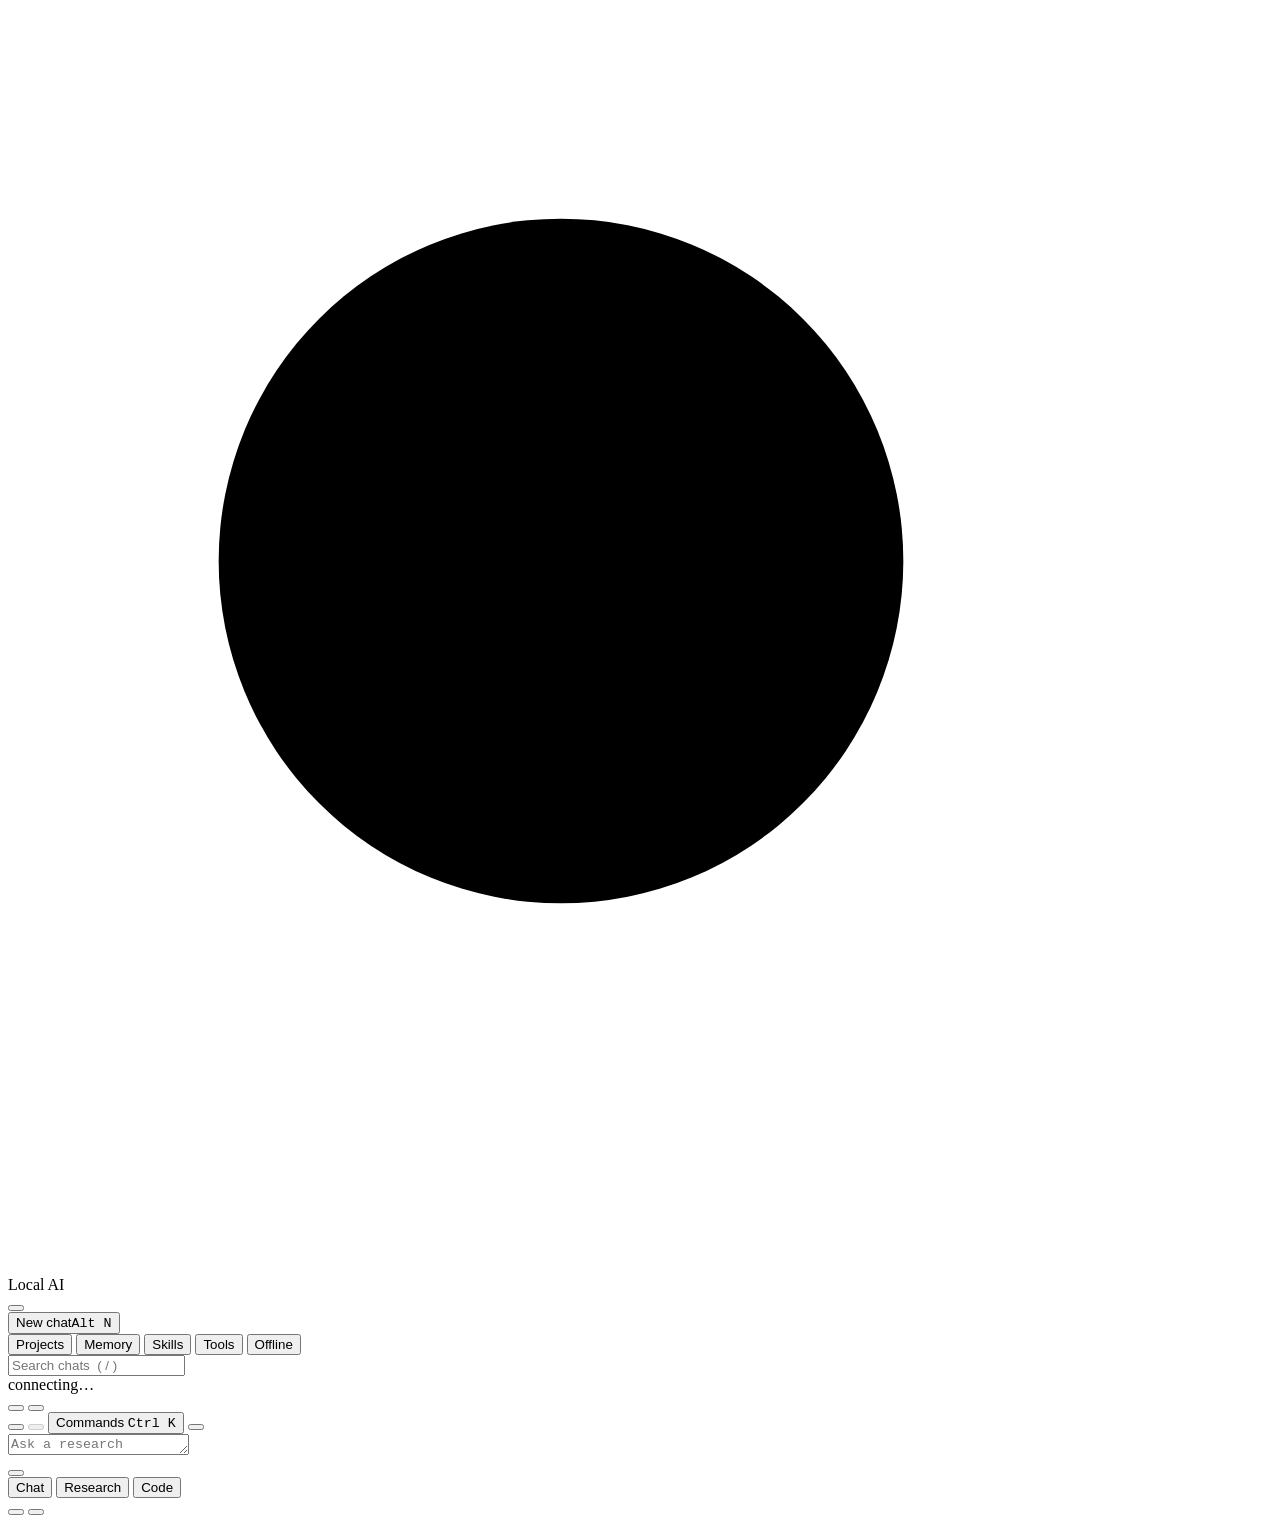
==== src/local_ai/web/static/index.html @ 2e568534 "UI: files (PDF, Word, PowerPoint, Excel, notes, code) can be attached in every mode; the model gets " ====
<!doctype html>
<html lang="en">
<head>
  <meta charset="utf-8">
  <meta name="viewport" content="width=device-width, initial-scale=1">
  <title>Local AI</title>
  <script>try { var theme = localStorage.getItem("theme"); if (theme === "light" || theme === "dark") document.documentElement.dataset.theme = theme; if (localStorage.getItem("sidebar-hidden") === "1") document.documentElement.classList.add("no-sidebar"); } catch (e) {}</script>
  <link rel="stylesheet" href="/static/vendor/katex/katex.min.css">
  <link rel="stylesheet" href="/static/app.css">
</head>
<body>
  <div class="layout">
    <nav class="sidebar" aria-label="Sections">
      <div class="side-top">
        <div class="brand">
          <svg viewBox="0 0 24 24" aria-hidden="true"><circle cx="10.5" cy="10.5" r="6.5"/><path d="M15.5 15.5 21 21"/></svg>
          <span>Local AI</span>
        </div>
        <button id="hide-sidebar" class="icon" type="button" title="Hide the sidebar (Ctrl+B)" aria-label="Hide the sidebar" data-icon="sidebar"></button>
      </div>
      <button id="new-chat" class="new-chat" type="button" title="Alt+N" data-icon="plus"><span>New chat</span><kbd>Alt N</kbd></button>
      <div class="tabs" role="tablist">
        <button class="tab" data-view="projects" data-icon="book" role="tab">Projects</button>
        <button class="tab" data-view="memory" data-icon="layers" role="tab">Memory</button>
        <button class="tab" data-view="skills" data-icon="star" role="tab">Skills</button>
        <button class="tab" data-view="tools" data-icon="plug" role="tab">Tools</button>
        <button class="tab" data-view="offline" data-icon="folder" role="tab">Offline</button>
      </div>
      <div class="side-head-row">
        <input id="chat-search" type="search" placeholder="Search chats  ( / )" aria-label="Search chats">
      </div>
      <div id="chat-rows" class="side-list"></div>
      <div class="side-foot">
        <div id="status" class="status" title=""><span class="dot running"></span><span class="status-text">connecting…</span></div>
        <button id="lang" class="icon" type="button"></button>
        <button id="theme" class="icon" type="button"></button>
      </div>
    </nav>
    <div id="resizer" class="resizer" role="separator" aria-orientation="vertical" tabindex="0" title="Drag to resize; double-click to reset"></div>

    <main>
      <header class="topbar">
        <button id="show-sidebar" class="icon" type="button" title="Show the sidebar (Ctrl+B)" aria-label="Show the sidebar" data-icon="sidebar"></button>
        <button id="chat-title" class="chat-title" type="button" title="Rename, pin, move, delete" disabled></button>
        <span class="spacer"></span>
        <button id="palette" class="ghost small" type="button" title="Commands and chats">Commands <kbd>Ctrl K</kbd></button>
        <button id="panel-toggle" class="icon" type="button" title="Show or hide the panel (Ctrl+.)" aria-label="Show or hide the panel" aria-pressed="true" data-icon="panel"></button>
      </header>

      <div class="views">
      <section id="view-new" class="view chat">
        <div class="chat-main">
          <div id="timeline" class="timeline"></div>
          <form id="ask" class="ask">
            <div id="target" class="target muted new-only" hidden></div>
            <div id="chat-info" class="chat-info muted" hidden></div>
            <div id="settings" class="settings popover" hidden>
              <div class="menu-head">Model and settings of this chat</div>
              <label class="wide">Model
                <select id="set-model"><option value="">Default</option></select>
              </label>
              <label title="Higher is more varied, lower more exact">Temperature
                <input id="set-temperature" type="number" min="0" max="2" step="0.05" placeholder="0.6">
              </label>
              <label title="Tokens per model reply, thinking included">Max tokens
                <input id="set-max_tokens" type="number" min="256" max="65536" step="256" placeholder="8192">
              </label>
              <label class="code-only" title="Model replies in one run">Max turns
                <input id="set-max_turns" type="number" min="1" max="500" placeholder="80">
              </label>
              <label class="code-only" title="The conversation is compacted above this many characters (about 3 per token). Keep it below the context length set in LM Studio.">Context limit (characters)
                <input id="set-context_chars" type="number" min="20000" max="2000000" step="10000" placeholder="300000">
              </label>
              <label class="code-only" title="A reply that only thinks is stopped after this many characters and told to act. Raise it for hard problems; the token limit of a reply still applies.">Thinking limit (characters)
                <input id="set-max_thinking_chars" type="number" min="1000" max="200000" step="1000" placeholder="8000">
              </label>
              <label class="research-only" title="Tool-calling steps per sub-question">Max steps
                <input id="set-max_steps" type="number" min="1" max="100" placeholder="12">
              </label>
              <label class="research-only">Parallel
                <select id="parallel"><option>1</option><option>2</option><option>3</option><option>4</option></select>
              </label>
              <label class="research-only new-only wide">Project name
                <input id="project" placeholder="Project name (optional)">
              </label>
              <div class="row wide">
                <button id="set-reset" class="ghost small" type="button">Defaults</button>
                <span class="muted note">Empty = default. Saved with this chat.</span>
              </div>
            </div>
            <div id="plus-menu" class="popover plus-menu" hidden>
              <button id="attach" class="menu-item" type="button" title="Attach images and files: PDF, Word, PowerPoint, Excel, notes, code (or paste / drop them)" data-icon="file"><span>Attach files</span></button>
              <label class="menu-item not-code" data-icon="book"><span>Notebook</span>
                <select id="notebook" title="A notebook: this message searches only its files" aria-label="Notebook"></select>
              </label>
              <div class="menu-head agent-only">Options</div>
              <label id="fast-opt" class="switch-row agent-only"><span class="switch-text"><span>Fast</span><small class="muted"></small></span>
                <span class="switch"><input type="checkbox" id="fast" role="switch"><span class="knob"></span></span></label>
              <label id="quick-opt" class="switch-row agent-only"><span class="switch-text"><span>Quick</span><small class="muted"></small></span>
                <span class="switch"><input type="checkbox" id="quick" role="switch"><span class="knob"></span></span></label>
              <label id="sources-opt" class="switch-row research-only"><span class="switch-text"><span>Sources</span><small class="muted">A quick answer names its sources and is checked with the tools; off: it may use your library but need not cite it</small></span>
                <span class="switch"><input type="checkbox" id="sources" role="switch" checked><span class="knob"></span></span></label>
              <label id="long-report-opt" class="switch-row research-only"><span class="switch-text"><span>Long report</span><small class="muted">An outline, then each section written and checked on its own: a much longer report, but slower</small></span>
                <span class="switch"><input type="checkbox" id="long-report" role="switch"><span class="knob"></span></span></label>
              <label id="document-opt" class="switch-row research-only"><span class="switch-text"><span>Document (DOCX/PDF)</span><small class="muted">A chapter for the findings of each step, then the synthesis and the sources: a Word and PDF document</small></span>
                <span class="switch"><input type="checkbox" id="document" role="switch"><span class="knob"></span></span></label>
              <label id="critic-opt"class="switch-row agent-only"><span class="switch-text"><span>Reviewer</span><small class="muted"></small></span>
                <span class="switch"><input type="checkbox" id="critic" role="switch" checked><span class="knob"></span></span></label>
              <div id="tools-menu" class="tools-list"></div>
            </div>
            <div class="ask-row code-only new-only folder-row" hidden>
              <input id="folder" placeholder="Project folder, absolute path (e.g. C:\Users\you\Github\test\app)">
              <button id="browse" class="ghost" type="button">Browse…</button>
            </div>
            <div id="attachments" class="attachments" hidden></div>
            <input id="attach-input" type="file" accept="image/png,image/jpeg,image/webp,image/gif,.pdf,.docx,.pptx,.xlsx,.md,.txt,.csv,.tsv,.json,.yaml,.yml,.toml,.tex,.bib,.html,.htm,.xml,.log,.ipynb,.py,.js,.ts,.c,.cpp,.h,.hpp,.java,.rs,.go,.m,.jl,.r,.sh,.ps1,.bat,.sql,.ini,.cfg" multiple hidden>
            <div id="chips" class="chips"></div>
            <textarea id="question" rows="1" placeholder="Ask a research question — any language." required></textarea>
            <div class="ask-bar">
              <button id="plus" class="round plain" type="button" title="Images, notebook, options and tools" aria-label="Images, notebook, options and tools" aria-expanded="false" data-icon="plus"></button>
              <div class="modes new-only" role="tablist" aria-label="Mode">
                <button type="button" class="mode" data-mode="chat" role="tab">Chat</button>
                <button type="button" class="mode active" data-mode="research" role="tab">Research</button>
                <button type="button" class="mode" data-mode="code" role="tab">Code</button>
              </div>
              <span class="spacer"></span>
              <span id="meter" class="meter" hidden></span>
              <button id="compact" class="pill" type="button" title="Shorten the conversation before the next reply: the model writes notes, the plan stays" hidden>Compact</button>
              <button id="settings-toggle" class="pill model-pill" type="button" title="Model and settings of this chat (Ctrl+,)" aria-expanded="false"></button>
              <button id="cancel" class="round stop" type="button" title="Stop" hidden></button>
              <button id="run" class="round send" type="submit"></button>
            </div>
          </form>
        </div>
        <div id="panel-resizer" class="resizer panel-resizer" role="separator" aria-orientation="vertical" tabindex="0" title="Drag to resize; double-click to reset"></div>
        <aside id="side-panel" class="side-panel" aria-label="Panel"></aside>
      </section>

      <section id="view-projects" class="view page" hidden>
        <h2>Projects</h2>
        <p class="muted">Every research keeps its plan, findings, sources and report in a project.</p>
        <div id="project-list" class="project-list"></div>
      </section>
      <section id="view-project" class="view page" hidden></section>
      <section id="view-memory" class="view page" hidden>
        <h2>Memory</h2>
        <p class="muted">Facts, lessons and preferences the agents learned; they are recalled when they fit a question.</p>
        <form id="memory-search" class="row">
          <input id="memory-q" placeholder="Search memory (facts, lessons, preferences)">
          <button class="ghost" type="submit">Search</button>
        </form>
        <ul id="memory-list" class="memory-list"></ul>
      </section>
      <section id="view-skills" class="view page" hidden>
        <h2>Skills</h2>
        <div id="skills-list" class="cards"></div>
        <p class="muted">Add your own skills as Markdown files in <code>&lt;workspace&gt;/skills/</code>.</p>
      </section>
      <section id="view-tools" class="view page" hidden>
        <h2>Tools</h2>
        <p class="muted">MCP servers give the agents their tools. Add one you wrote or downloaded; it starts at once and is saved in the server list.</p>
        <div id="mcp-list" class="mcp-list"></div>
        <form id="mcp-add" class="mcp-add">
          <h3>Add a server</h3>
          <div class="modes" role="tablist" aria-label="How to add">
            <button type="button" class="mode active" data-add="form" role="tab">Command or URL</button>
            <button type="button" class="mode" data-add="json" role="tab">Paste JSON</button>
          </div>
          <div class="add-form">
            <label>Name
              <input id="mcp-name" placeholder="filesystem" autocomplete="off">
            </label>
            <label>Command or URL
              <input id="mcp-command" placeholder="uvx some-mcp-server --option   /   https://host/mcp" autocomplete="off">
            </label>
            <label>Environment (optional, one KEY=value per line)
              <textarea id="mcp-env" rows="2" placeholder="API_KEY=..." autocomplete="off"></textarea>
            </label>
          </div>
          <div class="add-json" hidden>
            <label>The JSON from the server's README
              <textarea id="mcp-json" rows="7" placeholder='{"mcpServers": {"name": {"command": "npx", "args": ["-y", "package"]}}}'></textarea>
            </label>
          </div>
          <div class="row">
            <button class="primary" type="submit">Add and start</button>
            <span class="muted note">A server is a program that runs on this computer with your rights: add only what you trust.</span>
          </div>
        </form>
        <p id="mcp-config" class="muted note"></p>
      </section>
      <section id="view-offline" class="view page" hidden>
        <h2>Offline</h2>
        <p class="muted">What the agents can read without the internet: notebooks, your library and the ZIM archives.</p>
        <div class="offline-card">
          <h3>Notebooks</h3>
          <p class="muted note">A notebook is a handful of files for one topic. Choose it at the message box of a chat or a research: the model then searches only its files, not the whole library.</p>
          <form id="notebook-add" class="row">
            <input id="notebook-name" placeholder="Name of a new notebook" autocomplete="off">
            <button class="ghost" type="submit">Create</button>
          </form>
          <div id="notebook-list" class="notebook-list"></div>
        </div>
        <div class="offline-card">
          <h3>Library</h3>
          <p id="library-dir" class="muted note"></p>
          <div id="library-drop" class="drop" tabindex="0">Drop PDF, Markdown or text files here, or <button id="library-pick" class="link" type="button">choose files</button>. They are copied into the library and indexed on the next search.</div>
          <input id="library-input" type="file" accept=".pdf,.md,.txt" multiple hidden>
          <div id="library-files" class="file-rows"></div>
        </div>
        <div class="offline-card">
          <h3>ZIM archives</h3>
          <p id="zim-dirs" class="muted note"></p>
          <div id="zim-list" class="file-rows"></div>
          <div class="row">
            <button id="zim-check" class="ghost" type="button">Check for updates</button>
            <span class="muted note">Needs the internet: newer releases come from the Kiwix catalog.</span>
          </div>
          <div id="zim-updates"></div>
          <div id="zim-job"></div>
        </div>
      </section>
      </div>
    </main>
  </div>
  <div id="toasts" class="toasts" aria-live="polite"></div>
  <script src="/static/vendor/katex/katex.min.js"></script>
  <script src="/static/rich.js"></script>
  <script src="/static/i18n.js"></script>
  <script src="/static/app.js"></script>
</body>
</html>
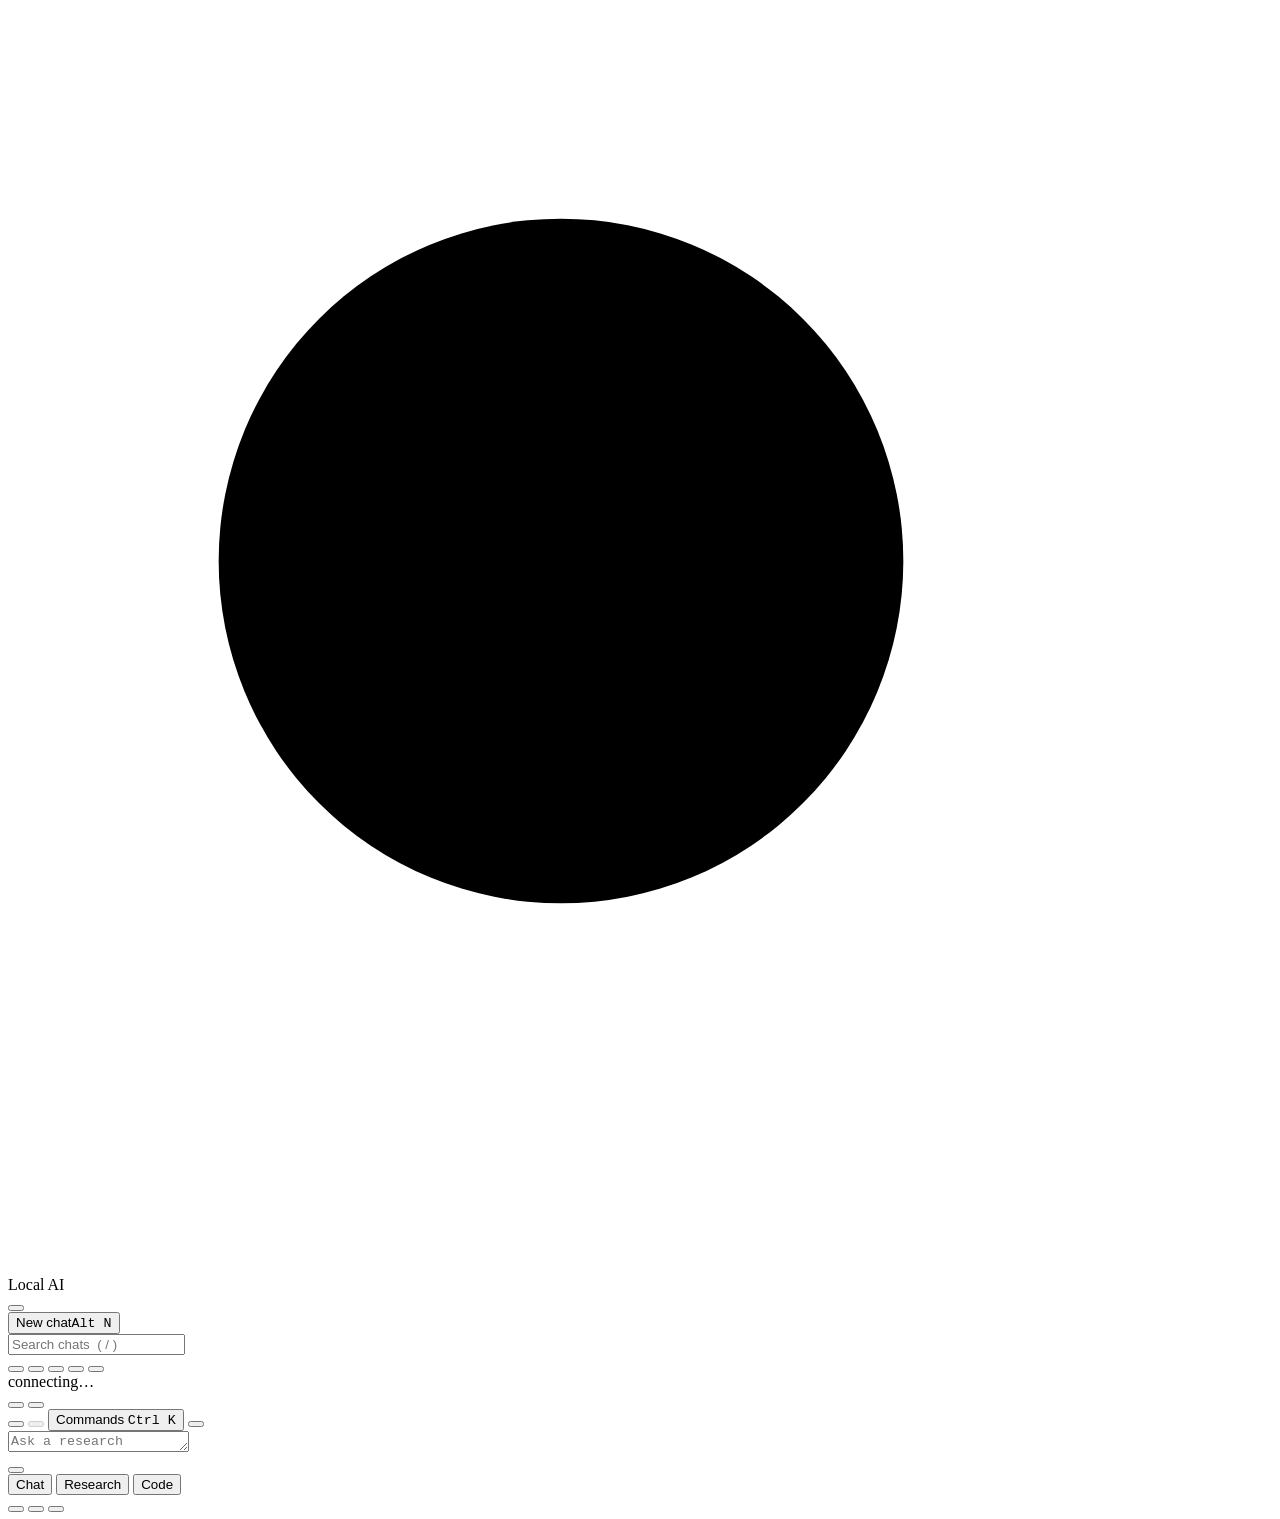
==== commit 36f05966: "UI: the agent's options in one button beside the model (ready sets, the switches under Advanced), th" ====
--- a/src/local_ai/web/static/index.html
+++ b/src/local_ai/web/static/index.html
@@ -19,17 +19,17 @@
         <button id="hide-sidebar" class="icon" type="button" title="Hide the sidebar (Ctrl+B)" aria-label="Hide the sidebar" data-icon="sidebar"></button>
       </div>
       <button id="new-chat" class="new-chat" type="button" title="Alt+N" data-icon="plus"><span>New chat</span><kbd>Alt N</kbd></button>
-      <div class="tabs" role="tablist">
-        <button class="tab" data-view="projects" data-icon="book" role="tab">Projects</button>
-        <button class="tab" data-view="memory" data-icon="layers" role="tab">Memory</button>
-        <button class="tab" data-view="skills" data-icon="star" role="tab">Skills</button>
-        <button class="tab" data-view="tools" data-icon="plug" role="tab">Tools</button>
-        <button class="tab" data-view="offline" data-icon="folder" role="tab">Offline</button>
-      </div>
       <div class="side-head-row">
         <input id="chat-search" type="search" placeholder="Search chats  ( / )" aria-label="Search chats">
       </div>
       <div id="chat-rows" class="side-list"></div>
+      <div class="tabs side-nav" role="tablist">
+        <button class="tab" data-view="projects" data-icon="book" role="tab" title="Projects" aria-label="Projects"></button>
+        <button class="tab" data-view="memory" data-icon="layers" role="tab" title="Memory" aria-label="Memory"></button>
+        <button class="tab" data-view="skills" data-icon="star" role="tab" title="Skills" aria-label="Skills"></button>
+        <button class="tab" data-view="tools" data-icon="plug" role="tab" title="Tools" aria-label="Tools"></button>
+        <button class="tab" data-view="offline" data-icon="folder" role="tab" title="Offline" aria-label="Offline"></button>
+      </div>
       <div class="side-foot">
         <div id="status" class="status" title=""><span class="dot running"></span><span class="status-text">connecting…</span></div>
         <button id="lang" class="icon" type="button"></button>
@@ -53,7 +53,6 @@
           <div id="timeline" class="timeline"></div>
           <form id="ask" class="ask">
             <div id="target" class="target muted new-only" hidden></div>
-            <div id="chat-info" class="chat-info muted" hidden></div>
             <div id="settings" class="settings popover" hidden>
               <div class="menu-head">Model and settings of this chat</div>
               <label class="wide">Model
@@ -65,24 +64,29 @@
               <label title="Tokens per model reply, thinking included">Max tokens
                 <input id="set-max_tokens" type="number" min="256" max="65536" step="256" placeholder="8192">
               </label>
-              <label class="code-only" title="Model replies in one run">Max turns
-                <input id="set-max_turns" type="number" min="1" max="500" placeholder="80">
-              </label>
-              <label class="code-only" title="The conversation is compacted above this many characters (about 3 per token). Keep it below the context length set in LM Studio.">Context limit (characters)
-                <input id="set-context_chars" type="number" min="20000" max="2000000" step="10000" placeholder="300000">
-              </label>
-              <label class="code-only" title="A reply that only thinks is stopped after this many characters and told to act. Raise it for hard problems; the token limit of a reply still applies.">Thinking limit (characters)
-                <input id="set-max_thinking_chars" type="number" min="1000" max="200000" step="1000" placeholder="8000">
-              </label>
-              <label class="research-only" title="Tool-calling steps per sub-question">Max steps
-                <input id="set-max_steps" type="number" min="1" max="100" placeholder="12">
-              </label>
-              <label class="research-only">Parallel
-                <select id="parallel"><option>1</option><option>2</option><option>3</option><option>4</option></select>
-              </label>
-              <label class="research-only new-only wide">Project name
-                <input id="project" placeholder="Project name (optional)">
-              </label>
+              <details class="advanced wide agent-only">
+                <summary>Advanced</summary>
+                <div class="advanced-grid">
+                  <label class="code-only" title="Model replies in one run">Max turns
+                    <input id="set-max_turns" type="number" min="1" max="500" placeholder="80">
+                  </label>
+                  <label class="code-only" title="The conversation is compacted above this many characters (about 3 per token). Keep it below the context length set in LM Studio.">Context limit (characters)
+                    <input id="set-context_chars" type="number" min="20000" max="2000000" step="10000" placeholder="300000">
+                  </label>
+                  <label class="code-only" title="A reply that only thinks is stopped after this many characters and told to act. Raise it for hard problems; the token limit of a reply still applies.">Thinking limit (characters)
+                    <input id="set-max_thinking_chars" type="number" min="1000" max="200000" step="1000" placeholder="8000">
+                  </label>
+                  <label class="research-only" title="Tool-calling steps per sub-question">Max steps
+                    <input id="set-max_steps" type="number" min="1" max="100" placeholder="12">
+                  </label>
+                  <label class="research-only">Parallel
+                    <select id="parallel"><option>1</option><option>2</option><option>3</option><option>4</option></select>
+                  </label>
+                  <label class="research-only new-only wide">Project name
+                    <input id="project" placeholder="Project name (optional)">
+                  </label>
+                </div>
+              </details>
               <div class="row wide">
                 <button id="set-reset" class="ghost small" type="button">Defaults</button>
                 <span class="muted note">Empty = default. Saved with this chat.</span>
@@ -93,20 +97,35 @@
               <label class="menu-item not-code" data-icon="book"><span>Notebook</span>
                 <select id="notebook" title="A notebook: this message searches only its files" aria-label="Notebook"></select>
               </label>
-              <div class="menu-head agent-only">Options</div>
-              <label id="fast-opt" class="switch-row agent-only"><span class="switch-text"><span>Fast</span><small class="muted"></small></span>
-                <span class="switch"><input type="checkbox" id="fast" role="switch"><span class="knob"></span></span></label>
-              <label id="quick-opt" class="switch-row agent-only"><span class="switch-text"><span>Quick</span><small class="muted"></small></span>
-                <span class="switch"><input type="checkbox" id="quick" role="switch"><span class="knob"></span></span></label>
-              <label id="sources-opt" class="switch-row research-only"><span class="switch-text"><span>Sources</span><small class="muted">A quick answer names its sources and is checked with the tools; off: it may use your library but need not cite it</small></span>
-                <span class="switch"><input type="checkbox" id="sources" role="switch" checked><span class="knob"></span></span></label>
-              <label id="long-report-opt" class="switch-row research-only"><span class="switch-text"><span>Long report</span><small class="muted">An outline, then each section written and checked on its own: a much longer report, but slower</small></span>
-                <span class="switch"><input type="checkbox" id="long-report" role="switch"><span class="knob"></span></span></label>
-              <label id="document-opt" class="switch-row research-only"><span class="switch-text"><span>Document (DOCX/PDF)</span><small class="muted">A chapter for the findings of each step, then the synthesis and the sources: a Word and PDF document</small></span>
-                <span class="switch"><input type="checkbox" id="document" role="switch"><span class="knob"></span></span></label>
-              <label id="critic-opt"class="switch-row agent-only"><span class="switch-text"><span>Reviewer</span><small class="muted"></small></span>
-                <span class="switch"><input type="checkbox" id="critic" role="switch" checked><span class="knob"></span></span></label>
               <div id="tools-menu" class="tools-list"></div>
+            </div>
+            <div id="options-menu" class="popover options-menu" hidden>
+              <div class="menu-head">How it works</div>
+              <div id="preset-list" class="preset-list" role="radiogroup" aria-label="How it works"></div>
+              <details id="advanced-options" class="advanced">
+                <summary>Advanced</summary>
+                <label id="fast-opt" class="switch-row research-only"><span class="switch-text"><span>Fast</span><small class="muted">Skip review, gap check and learning</small></span>
+                  <span class="switch"><input type="checkbox" id="fast" role="switch"><span class="knob"></span></span></label>
+                <label id="quick-opt" class="switch-row research-only"><span class="switch-text"><span>Quick</span><small class="muted">Quick answer: one tool loop, no plan or report</small></span>
+                  <span class="switch"><input type="checkbox" id="quick" role="switch"><span class="knob"></span></span></label>
+                <label id="sources-opt" class="switch-row research-only"><span class="switch-text"><span>Sources</span><small class="muted">A quick answer names its sources and is checked with the tools; off: it may use your library but need not cite it</small></span>
+                  <span class="switch"><input type="checkbox" id="sources" role="switch" checked><span class="knob"></span></span></label>
+                <label id="short-thinking-opt" class="switch-row research-only"><span class="switch-text"><span>Short thinking</span><small class="muted">Each step thinks briefly and then acts: much faster, a little less careful</small></span>
+                  <span class="switch"><input type="checkbox" id="short-thinking" role="switch"><span class="knob"></span></span></label>
+                <label class="switch-row research-only"><span class="switch-text"><span>Depth</span><small class="muted">Deepening: after each step the findings are reflected on and what they opened is followed</small></span>
+                  <select id="depth" aria-label="Depth">
+                    <option value="0">Off</option><option value="1">1</option><option value="2">2</option><option value="3">3</option>
+                  </select>
+                </label>
+                <label id="review-opt" class="switch-row research-only"><span class="switch-text"><span>Clarify and approve the plan</span><small class="muted">Asks a few questions first if needed, then shows the plan: change it and start the research</small></span>
+                  <span class="switch"><input type="checkbox" id="review" role="switch"><span class="knob"></span></span></label>
+                <label id="long-report-opt" class="switch-row research-only"><span class="switch-text"><span>Long report</span><small class="muted">An outline, then each section written and checked on its own: a much longer report, but slower</small></span>
+                  <span class="switch"><input type="checkbox" id="long-report" role="switch"><span class="knob"></span></span></label>
+                <label id="document-opt" class="switch-row research-only"><span class="switch-text"><span>Document (DOCX/PDF)</span><small class="muted">A chapter for the findings of each step, then the synthesis and the sources: a Word and PDF document</small></span>
+                  <span class="switch"><input type="checkbox" id="document" role="switch"><span class="knob"></span></span></label>
+                <label id="critic-opt" class="switch-row"><span class="switch-text"><span>Reviewer</span><small class="muted"></small></span>
+                  <span class="switch"><input type="checkbox" id="critic" role="switch" checked><span class="knob"></span></span></label>
+              </details>
             </div>
             <div class="ask-row code-only new-only folder-row" hidden>
               <input id="folder" placeholder="Project folder, absolute path (e.g. C:\Users\you\Github\test\app)">
@@ -125,6 +144,7 @@
               </div>
               <span class="spacer"></span>
               <span id="meter" class="meter" hidden></span>
+              <button id="options-toggle" class="pill agent-only" type="button" title="How the agent works: a ready set, or your own in Advanced" aria-expanded="false"></button>
               <button id="compact" class="pill" type="button" title="Shorten the conversation before the next reply: the model writes notes, the plan stays" hidden>Compact</button>
               <button id="settings-toggle" class="pill model-pill" type="button" title="Model and settings of this chat (Ctrl+,)" aria-expanded="false"></button>
               <button id="cancel" class="round stop" type="button" title="Stop" hidden></button>
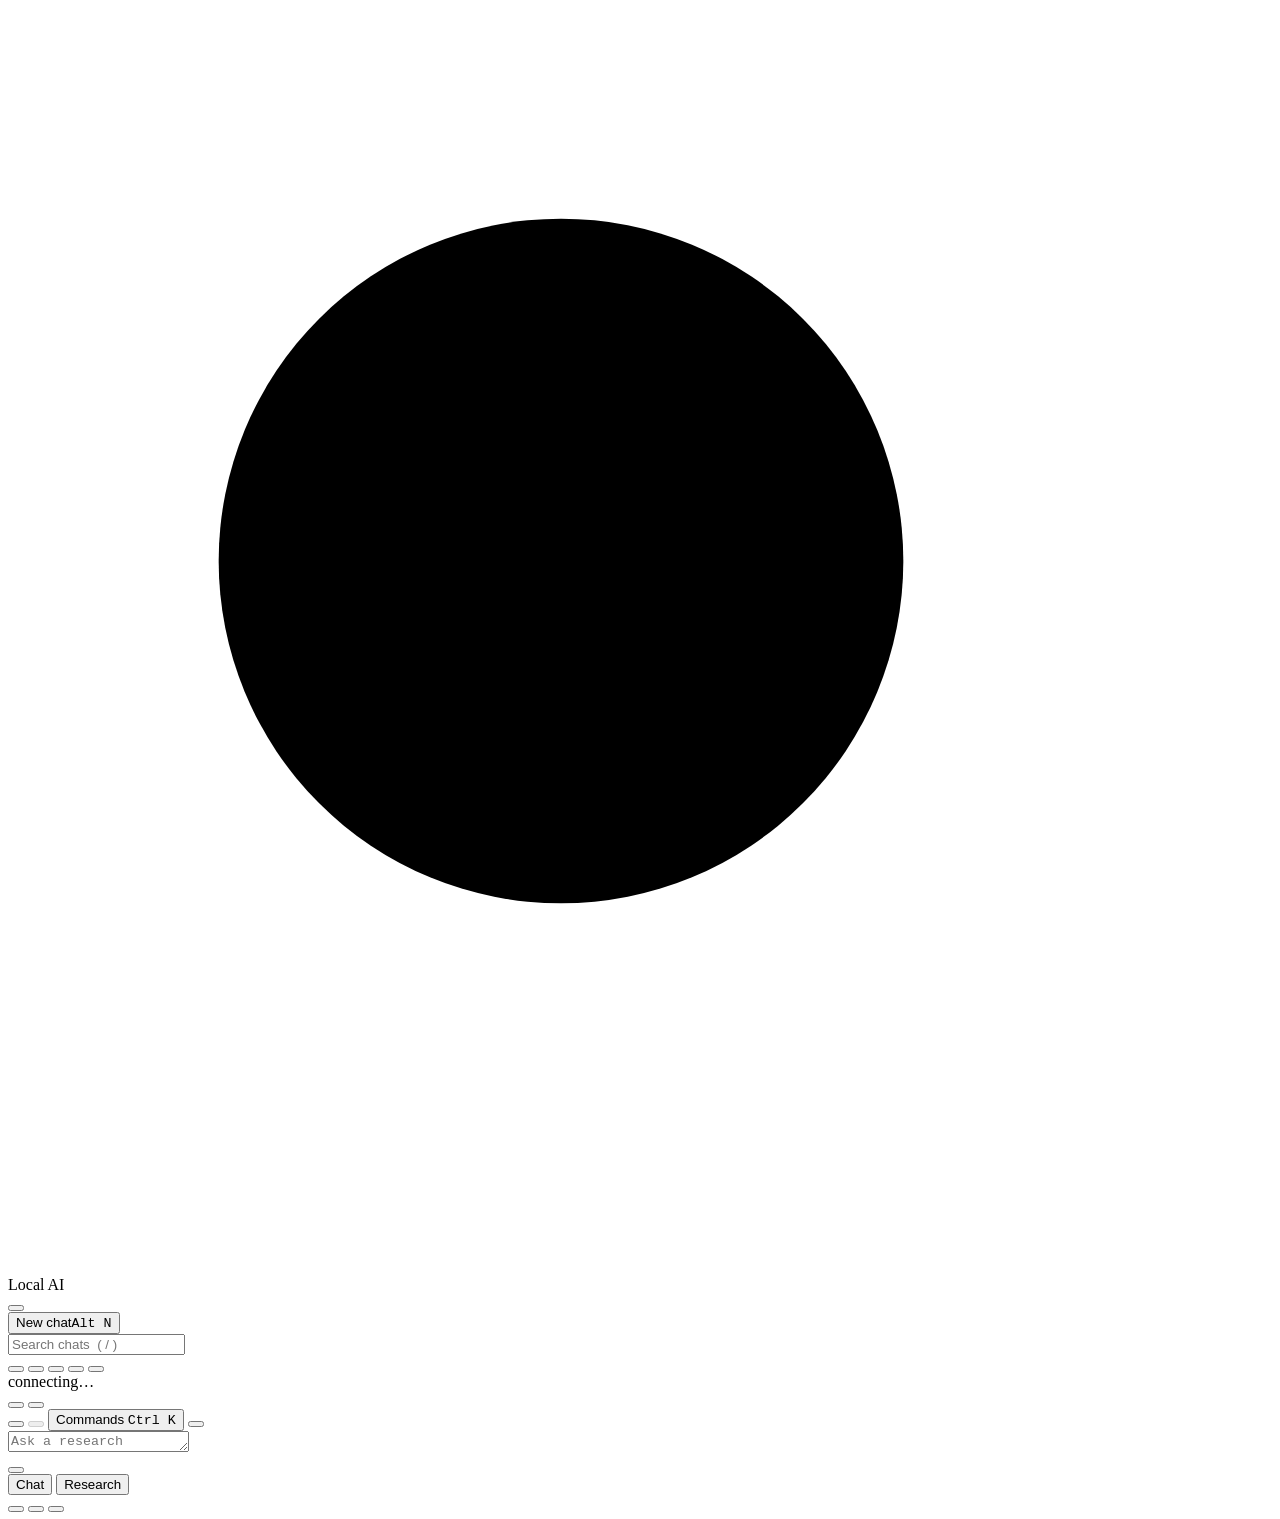
==== commit 90336814: "Cleanup: remove the coding agent, bench and docs server; any OpenAI-compatible model server (Unsloth" ====
--- a/src/local_ai/web/static/index.html
+++ b/src/local_ai/web/static/index.html
@@ -64,17 +64,11 @@
               <label title="Tokens per model reply, thinking included">Max tokens
                 <input id="set-max_tokens" type="number" min="256" max="65536" step="256" placeholder="8192">
               </label>
-              <details class="advanced wide agent-only">
+              <details class="advanced wide">
                 <summary>Advanced</summary>
                 <div class="advanced-grid">
-                  <label class="code-only" title="Model replies in one run">Max turns
-                    <input id="set-max_turns" type="number" min="1" max="500" placeholder="80">
-                  </label>
-                  <label class="code-only" title="The conversation is compacted above this many characters (about 3 per token). Keep it below the context length set in LM Studio.">Context limit (characters)
+                  <label class="chat-only" title="Older messages are left out above this many characters (about 3 per token). Keep it below the context length set on the model server.">Context limit (characters)
                     <input id="set-context_chars" type="number" min="20000" max="2000000" step="10000" placeholder="300000">
-                  </label>
-                  <label class="code-only" title="A reply that only thinks is stopped after this many characters and told to act. Raise it for hard problems; the token limit of a reply still applies.">Thinking limit (characters)
-                    <input id="set-max_thinking_chars" type="number" min="1000" max="200000" step="1000" placeholder="8000">
                   </label>
                   <label class="research-only" title="Tool-calling steps per sub-question">Max steps
                     <input id="set-max_steps" type="number" min="1" max="100" placeholder="12">
@@ -94,7 +88,7 @@
             </div>
             <div id="plus-menu" class="popover plus-menu" hidden>
               <button id="attach" class="menu-item" type="button" title="Attach images and files: PDF, Word, PowerPoint, Excel, notes, code (or paste / drop them)" data-icon="file"><span>Attach files</span></button>
-              <label class="menu-item not-code" data-icon="book"><span>Notebook</span>
+              <label class="menu-item" data-icon="book"><span>Notebook</span>
                 <select id="notebook" title="A notebook: this message searches only its files" aria-label="Notebook"></select>
               </label>
               <div id="tools-menu" class="tools-list"></div>
@@ -123,13 +117,9 @@
                   <span class="switch"><input type="checkbox" id="long-report" role="switch"><span class="knob"></span></span></label>
                 <label id="document-opt" class="switch-row research-only"><span class="switch-text"><span>Document (DOCX/PDF)</span><small class="muted">A chapter for the findings of each step, then the synthesis and the sources: a Word and PDF document</small></span>
                   <span class="switch"><input type="checkbox" id="document" role="switch"><span class="knob"></span></span></label>
-                <label id="critic-opt" class="switch-row"><span class="switch-text"><span>Reviewer</span><small class="muted"></small></span>
+                <label id="critic-opt" class="switch-row research-only"><span class="switch-text"><span>Reviewer</span><small class="muted">A reviewer reads the report against the findings and sends real problems back to be fixed</small></span>
                   <span class="switch"><input type="checkbox" id="critic" role="switch" checked><span class="knob"></span></span></label>
               </details>
-            </div>
-            <div class="ask-row code-only new-only folder-row" hidden>
-              <input id="folder" placeholder="Project folder, absolute path (e.g. C:\Users\you\Github\test\app)">
-              <button id="browse" class="ghost" type="button">Browse…</button>
             </div>
             <div id="attachments" class="attachments" hidden></div>
             <input id="attach-input" type="file" accept="image/png,image/jpeg,image/webp,image/gif,.pdf,.docx,.pptx,.xlsx,.md,.txt,.csv,.tsv,.json,.yaml,.yml,.toml,.tex,.bib,.html,.htm,.xml,.log,.ipynb,.py,.js,.ts,.c,.cpp,.h,.hpp,.java,.rs,.go,.m,.jl,.r,.sh,.ps1,.bat,.sql,.ini,.cfg" multiple hidden>
@@ -140,12 +130,10 @@
               <div class="modes new-only" role="tablist" aria-label="Mode">
                 <button type="button" class="mode" data-mode="chat" role="tab">Chat</button>
                 <button type="button" class="mode active" data-mode="research" role="tab">Research</button>
-                <button type="button" class="mode" data-mode="code" role="tab">Code</button>
               </div>
               <span class="spacer"></span>
               <span id="meter" class="meter" hidden></span>
               <button id="options-toggle" class="pill agent-only" type="button" title="How the agent works: a ready set, or your own in Advanced" aria-expanded="false"></button>
-              <button id="compact" class="pill" type="button" title="Shorten the conversation before the next reply: the model writes notes, the plan stays" hidden>Compact</button>
               <button id="settings-toggle" class="pill model-pill" type="button" title="Model and settings of this chat (Ctrl+,)" aria-expanded="false"></button>
               <button id="cancel" class="round stop" type="button" title="Stop" hidden></button>
               <button id="run" class="round send" type="submit"></button>
@@ -226,6 +214,11 @@
           <p id="library-dir" class="muted note"></p>
           <div id="library-drop" class="drop" tabindex="0">Drop PDF, Markdown or text files here, or <button id="library-pick" class="link" type="button">choose files</button>. They are copied into the library and indexed on the next search.</div>
           <input id="library-input" type="file" accept=".pdf,.md,.txt" multiple hidden>
+          <div class="row">
+            <button id="library-index" class="ghost" type="button" data-icon="layers">Index now</button>
+            <span class="muted note">Reads the new and changed files into the search index and drops deleted ones. A search also does it, a little at a time.</span>
+          </div>
+          <div id="index-job"></div>
           <div id="library-files" class="file-rows"></div>
         </div>
         <div class="offline-card">
